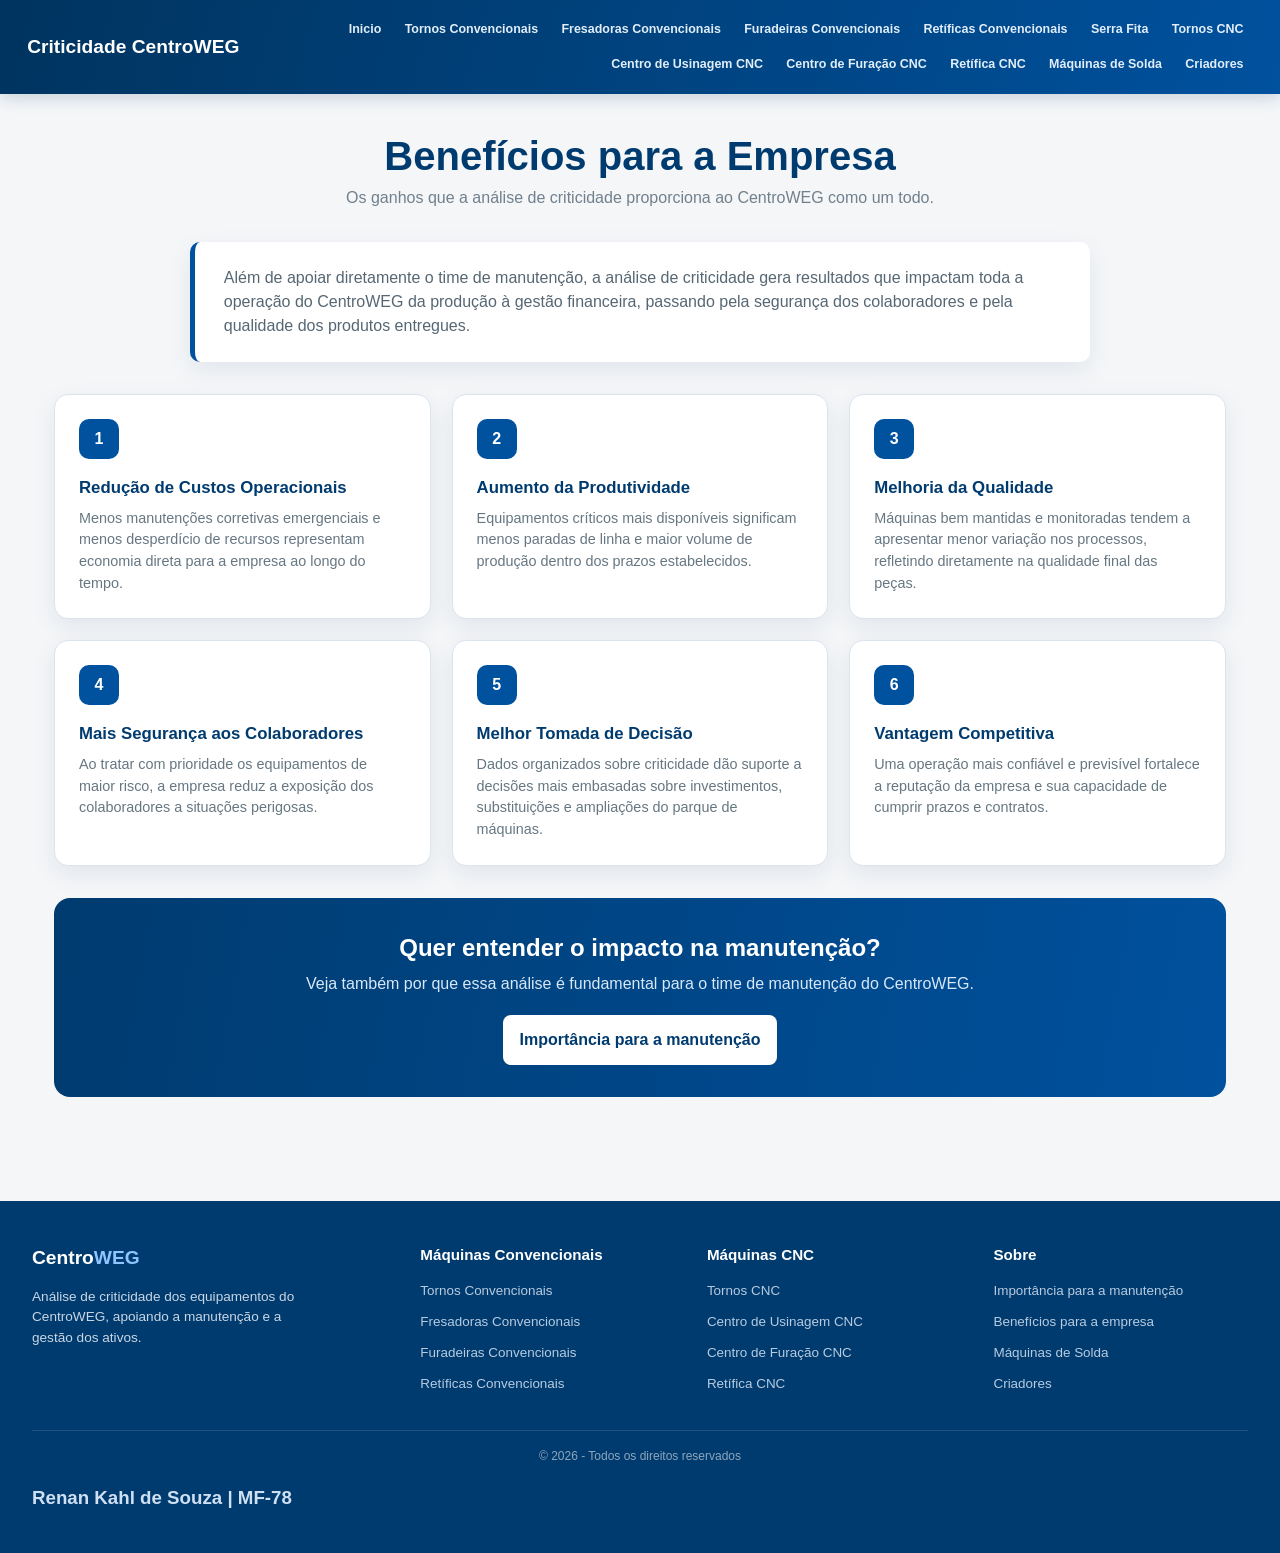
==== beneficio.html @ 61490323 "atualiza site" ====
<!DOCTYPE html>
<html lang="en">
<head>
    <meta charset="UTF-8">
    <meta name="viewport" content="width=device-width, initial-scale=1.0">
    <title>Benefícios para a Empresa - Criticidade CentroWEG</title>
    <link rel="stylesheet" href="style.css">
</head>
<body>
    <header>
        <div class="logotipo"> Criticidade<span></span> CentroWEG</div>
        <nav>
            <ul>
                <li><a href="index.html">Inicio</a></li>
                <li><a href="tornoc.html">Tornos Convencionais</a></li>
                <li><a href="fresac.html">Fresadoras Convencionais</a></li>
                <li><a href="furadeirac.html">Furadeiras Convencionais</a></li>
                <li><a href="retificac.html">Retíficas Convencionais</a></li>
                <li><a href="serra.html">Serra Fita</a></li>
                <li><a href="tornocnc.html">Tornos CNC</a></li>
                <li><a href="centrousicnc.html">Centro de Usinagem CNC</a></li>
                <li><a href="centrofcnc.html">Centro de Furação CNC</a></li>
                <li><a href="retificacnc.html">Retífica CNC</a></li>
                <li><a href="solda.html">Máquinas de Solda</a></li>
                <li><a href="criadores.html">Criadores</a></li>
            </ul>
        </nav>        
    </header>

    <main>
        <div class="cabecalho-categoria">
            <h1>Benefícios para a Empresa</h1>
            <p>Os ganhos que a análise de criticidade proporciona ao CentroWEG como um todo.</p>
        </div>

        <section class="secao-equipamentos">
            <p class="introducao-conteudo">
                Além de apoiar diretamente o time de manutenção, a análise de criticidade gera resultados que
                impactam toda a operação do CentroWEG da produção à gestão financeira, passando pela segurança
                dos colaboradores e pela qualidade dos produtos entregues.
            </p>

            <div class="grade-topicos">
                <div class="cartao-topico">
                    <div class="icone-topico">1</div>
                    <div class="titulo-topico">Redução de Custos Operacionais</div>
                    <div class="texto-topico">
                        Menos manutenções corretivas emergenciais e menos desperdício de recursos representam
                        economia direta para a empresa ao longo do tempo.
                    </div>
                </div>

                <div class="cartao-topico">
                    <div class="icone-topico">2</div>
                    <div class="titulo-topico">Aumento da Produtividade</div>
                    <div class="texto-topico">
                        Equipamentos críticos mais disponíveis significam menos paradas de linha e maior volume de
                        produção dentro dos prazos estabelecidos.
                    </div>
                </div>

                <div class="cartao-topico">
                    <div class="icone-topico">3</div>
                    <div class="titulo-topico">Melhoria da Qualidade</div>
                    <div class="texto-topico">
                        Máquinas bem mantidas e monitoradas tendem a apresentar menor variação nos processos,
                        refletindo diretamente na qualidade final das peças.
                    </div>
                </div>

                <div class="cartao-topico">
                    <div class="icone-topico">4</div>
                    <div class="titulo-topico">Mais Segurança aos Colaboradores</div>
                    <div class="texto-topico">
                        Ao tratar com prioridade os equipamentos de maior risco, a empresa reduz a exposição dos
                        colaboradores a situações perigosas.
                    </div>
                </div>

                <div class="cartao-topico">
                    <div class="icone-topico">5</div>
                    <div class="titulo-topico">Melhor Tomada de Decisão</div>
                    <div class="texto-topico">
                        Dados organizados sobre criticidade dão suporte a decisões mais embasadas sobre investimentos,
                        substituições e ampliações do parque de máquinas.
                    </div>
                </div>

                <div class="cartao-topico">
                    <div class="icone-topico">6</div>
                    <div class="titulo-topico">Vantagem Competitiva</div>
                    <div class="texto-topico">
                        Uma operação mais confiável e previsível fortalece a reputação da empresa e sua capacidade de
                        cumprir prazos e contratos.
                    </div>
                </div>
            </div>

            <div class="faixa-cta">
                <h2>Quer entender o impacto na manutenção?</h2>
                <p>Veja também por que essa análise é fundamental para o time de manutenção do CentroWEG.</p>
                <a href="mm.html" class="botao botao-contratar">Importância para a manutenção</a>
            </div>
        </section>
    </main>

    <footer>
        <div class="conteudo-rodape">
            <div>
                <div class="logotipo">Centro<span>WEG</span></div>
                <p style="font-size:0.85rem; color:#C9D6E3; max-width:280px;">
                    Análise de criticidade dos equipamentos do CentroWEG, apoiando a manutenção e a gestão dos ativos.
                </p>
            </div>
            <div class="coluna-rodape">
                <h3>Máquinas Convencionais</h3>
                <ul>
                    <li><a href="tornoc.html">Tornos Convencionais</a></li>
                    <li><a href="fresac.html">Fresadoras Convencionais</a></li>
                    <li><a href="furadeirac.html">Furadeiras Convencionais</a></li>
                    <li><a href="retificac.html">Retíficas Convencionais</a></li>
                </ul>
            </div>
            <div class="coluna-rodape">
                <h3>Máquinas CNC</h3>
                <ul>
                    <li><a href="tornocnc.html">Tornos CNC</a></li>
                    <li><a href="centrousicnc.html">Centro de Usinagem CNC</a></li>
                    <li><a href="centrofcnc.html">Centro de Furação CNC</a></li>
                    <li><a href="retificacnc.html">Retífica CNC</a></li>
                </ul>
            </div>
            <div class="coluna-rodape">
                <h3>Sobre</h3>
                <ul>
                    <li><a href="mm.html">Importância para a manutenção</a></li>
                    <li><a href="beneficio.html">Benefícios para a empresa</a></li>
                    <li><a href="solda.html">Máquinas de Solda</a></li>
                    <li><a href="criadores.html">Criadores</a></li>
                </ul>
            </div>
        </div>
        <p class="direitos-autorais">&copy; 2026 - Todos os direitos reservados</p>
        <h3>Renan Kahl de Souza | MF-78</h3>
    </footer>
</body>
</html>
---- style.css ----
:root {
  --azul-weg: #00519e;
  --azul-escuro: #003b6f;
  --azul-claro: #eaf3fb;
  --fundo: #f4f6f8;
  --branco: #ffffff;
  --texto: #304252;
  --texto-suave: #6d7d89;
  --borda: #dbe4eb;
  --sombra: 0 8px 24px rgba(0, 48, 92, .08);
  --sombra-hover: 0 14px 32px rgba(0, 48, 92, .14);
  --cor-a: #d32f2f;
  --cor-b: #f39c12;
  --cor-c: #2e9e4f;
}

* {
  box-sizing: border-box;
}

html {
  scroll-behavior: smooth;
}

body {
  margin: 0;
  font-family: "Segoe UI", Arial, Helvetica, sans-serif;
  color: var(--texto);
  background: var(--fundo);
  line-height: 1.5;
}

a {
  color: inherit;
  text-decoration: none;
}

img {
  max-width: 100%;
}

/* =========================================
   HEADER
========================================= */

header {
  width: 100%;
  background: linear-gradient(105deg, #00345f, #00519e);
  color: var(--branco);
  padding: 0.85rem 1.7rem;
  display: flex;
  align-items: center;
  justify-content: space-between;
  gap: 1rem;
  flex-wrap: wrap;
  position: sticky;
  top: 0;
  z-index: 1000;
  box-shadow: 0 4px 15px rgba(0, 48, 92, .18);
}

header .logotipo {
  flex-shrink: 0;
  color: var(--branco);
  font-size: 1.2rem;
  font-weight: 800;
  white-space: nowrap;
}

header .logotipo span {
  color: #8fc4ff;
}

nav {
  flex: 1;
}

nav ul {
  list-style: none;
  display: flex;
  align-items: center;
  justify-content: flex-end;
  flex-wrap: wrap;
  gap: .18rem .3rem;
  margin: 0;
  padding: 0;
}

nav ul li a {
  display: block;
  padding: .42rem .58rem;
  border-radius: 6px;
  color: #e1eef9;
  font-size: .78rem;
  font-weight: 600;
  white-space: nowrap;
  transition: background .2s ease, color .2s ease;
}

nav ul li a:hover {
  background: rgba(255,255,255,.12);
  color: #fff;
}

/* =========================================
   MAIN GERAL
========================================= */

main {
  width: 100%;
  max-width: 1220px;
  margin: 0 auto;
  padding: 2.2rem 1.5rem 3.5rem;
}

/* =========================================
   INDEX
========================================= */

.pagina-inicial {
  max-width: 1240px;
  margin: 0 auto;
  padding: 0 1.5rem 4rem;
}

.hero {
  min-height: 560px;
  display: grid;
  grid-template-columns: 1.05fr .95fr;
  align-items: center;
  gap: 3rem;
  padding: 4rem 1rem;
}

.hero-texto {
  max-width: 670px;
}

.etiqueta,
.mini-titulo {
  display: inline-block;
  margin-bottom: .8rem;
  color: var(--azul-weg);
  font-size: .75rem;
  font-weight: 800;
  letter-spacing: 2px;
}

.hero h1 {
  margin: 0 0 1.2rem;
  color: var(--azul-escuro);
  font-size: clamp(2.7rem, 5vw, 4.5rem);
  line-height: 1.02;
  letter-spacing: -2px;
}

.hero h1 strong {
  color: var(--azul-weg);
}

.hero p {
  max-width: 620px;
  margin: 0 0 1.9rem;
  color: var(--texto-suave);
  font-size: 1.08rem;
}

.grupo-botoes {
  display: flex;
  flex-wrap: wrap;
  gap: .75rem;
}

.botao {
  display: inline-flex;
  align-items: center;
  justify-content: center;
  min-height: 44px;
  padding: .75rem 1rem;
  border-radius: 8px;
  font-weight: 700;
  border: 1px solid transparent;
  transition: transform .2s ease, box-shadow .2s ease;
}

.botao:hover {
  transform: translateY(-2px);
  box-shadow: var(--sombra-hover);
}

.botao-primario,
.botao-contratar {
  color: #fff;
  background: var(--azul-weg);
}

.botao-secundario,
.botao-trabalhos {
  color: var(--azul-escuro);
  background: #fff;
  border-color: var(--borda);
}

.hero-visual {
  min-height: 390px;
  position: relative;
  display: flex;
  align-items: center;
  justify-content: center;
}

.hero-visual::before {
  content: "";
  position: absolute;
  width: 330px;
  height: 330px;
  border-radius: 50%;
  background: #dcebf8;
  box-shadow: 0 0 0 28px rgba(0,81,158,.05);
}

.logo-weg {
  position: relative;
  width: min(470px, 92%);
  height: auto;
  object-fit: contain;
  filter: drop-shadow(0 18px 26px rgba(0, 48, 92, .15));
  transition: transform .25s ease;
}

.logo-weg:hover {
  transform: scale(1.03);
}

.inicio-resumo {
  display: grid;
  grid-template-columns: .8fr 1.2fr;
  gap: 2.5rem;
  margin-bottom: 1.6rem;
  padding: 2.4rem;
  background: #fff;
  border: 1px solid var(--borda);
  border-radius: 16px;
  box-shadow: var(--sombra);
}

.inicio-resumo h2 {
  margin: 0;
  color: var(--azul-escuro);
  font-size: 2rem;
  line-height: 1.1;
}

.inicio-resumo p {
  align-self: center;
  margin: 0;
  color: var(--texto-suave);
}

.atalhos {
  display: grid;
  grid-template-columns: 1fr 1fr;
  gap: 1rem;
}

.atalho {
  display: grid;
  grid-template-columns: auto 1fr auto;
  align-items: center;
  gap: 1rem;
  padding: 1.3rem;
  background: #fff;
  border: 1px solid var(--borda);
  border-radius: 13px;
  box-shadow: var(--sombra);
  transition: transform .2s ease, box-shadow .2s ease;
}

.atalho:hover {
  transform: translateY(-3px);
  box-shadow: var(--sombra-hover);
}

.atalho > span {
  color: var(--azul-weg);
  font-size: 1.25rem;
  font-weight: 900;
}

.atalho h3 {
  margin: 0 0 .2rem;
  color: var(--azul-escuro);
}

.atalho p {
  margin: 0;
  color: var(--texto-suave);
  font-size: .9rem;
}

.atalho b {
  color: var(--azul-weg);
  font-size: 1.35rem;
}

/* =========================================
   CABEÇALHO DAS CATEGORIAS
========================================= */

.cabecalho-categoria {
  max-width: 820px;
  margin: .3rem auto 2rem;
  text-align: center;
}

.cabecalho-categoria h1 {
  margin: 0 0 .45rem;
  color: var(--azul-escuro);
  font-size: 2.5rem;
  line-height: 1.1;
}

.cabecalho-categoria p {
  margin: 0;
  color: #71808d;
  font-size: 1rem;
}

.secao-equipamentos {
  width: 100%;
}

/* =========================================
   CARDS DAS MÁQUINAS
========================================= */

.grade-equipamentos {
  display: grid;
  grid-template-columns: repeat(3, minmax(0, 1fr));
  gap: 1.5rem;
  align-items: start;
}

.cartao-equipamento {
  width: 100%;
  min-width: 0;
  background: #fff;
  border: 1px solid var(--borda);
  border-radius: 14px;
  overflow: hidden;
  box-shadow: var(--sombra);
  display: flex;
  flex-direction: column;
  transition: transform .2s ease, box-shadow .2s ease;
}

.cartao-equipamento:hover {
  transform: translateY(-4px);
  box-shadow: var(--sombra-hover);
}

/* imagem controlada sem estourar a página */
.foto-equipamento {
  width: 100%;
  height: 230px;
  overflow: hidden;
  border-radius: 12px 12px 0 0;
  background: #eaf2fb;
}

.foto-equipamento span {
  display: block;
  width: 100%;
  height: 100%;
}

.foto-equipamento img {
  display: block;
  width: 100%;
  height: 100%;
  max-width: none;
  max-height: none;
  object-fit: cover;
  object-position: center;
}

.cabecalho-equipamento {
  padding: 1rem 1.2rem .7rem;
  border-bottom: 1px solid var(--borda);
}

.cabecalho-equipamento h2 {
  margin: 0 0 .35rem;
  color: var(--azul-escuro);
  font-size: 1.18rem;
  line-height: 1.2;
}

.info-tecnica {
  color: #758492;
  font-size: .82rem;
  line-height: 1.55;
}

.corpo-equipamento {
  flex: 1;
  padding: .95rem 1.2rem 1.15rem;
  display: flex;
  flex-direction: column;
}

.descricao-equipamento {
  margin: 0 0 1rem;
  color: #596a77;
  font-size: .86rem;
  line-height: 1.6;
}

/* =========================================
   TABELA DE FATORES
========================================= */

.tabela-fatores {
  width: 100%;
  border-collapse: collapse;
  margin-bottom: 1rem;
  font-size: .84rem;
}

.tabela-fatores th {
  padding: .5rem .55rem;
  background: var(--azul-weg);
  color: #fff;
  text-align: left;
  font-weight: 800;
}

.tabela-fatores th:first-child {
  border-radius: 6px 0 0 6px;
}

.tabela-fatores th:last-child {
  width: 62px;
  border-radius: 0 6px 6px 0;
  text-align: center;
}

.tabela-fatores td {
  padding: .38rem .55rem;
  border-bottom: 1px solid var(--borda);
  color: var(--texto);
}

.tabela-fatores td:last-child {
  width: 62px;
  text-align: center;
}

.tabela-fatores tr:last-child td {
  border-bottom: none;
}

.tabela-fatores tr:nth-child(even) td {
  background: #f7f9fb;
}

.campo-fator {
  width: 58px;
  min-width: 58px;
  height: 28px;
  padding: .15rem .25rem;
  border: 1px solid #ccd8e1;
  border-radius: 5px;
  outline: none;
  background: #fff;
  color: var(--azul-escuro);
  font-size: .88rem;
  font-weight: 700;
  text-align: center;
}

.campo-fator:focus {
  border-color: var(--azul-weg);
  box-shadow: 0 0 0 2px rgba(0,81,158,.12);
}

/* =========================================
   RESULTADO DA CRITICIDADE
========================================= */

.nota-final {
  margin-top: auto;
  padding-top: .8rem;
  border-top: 2px solid #e3e9ee;
  display: flex;
  align-items: center;
  justify-content: space-between;
  gap: .8rem;
}

.nota-final > div {
  min-width: 0;
}

.nota-final > div > span {
  display: block;
  margin-bottom: .15rem;
  color: var(--texto);
  font-size: .82rem;
  font-weight: 800;
  text-transform: uppercase;
  letter-spacing: .3px;
}

.resultado-criticidade {
  color: #778693;
  font-size: .76rem;
  font-weight: 600;
}

.campo-nota {
  display: inline-flex;
  align-items: center;
  justify-content: center;
  flex-shrink: 0;
  min-width: 38px;
  height: 38px;
  padding: 0 .65rem;
  border-radius: 999px;
  background: #9ba7af;
  color: #fff;
  font-size: 1rem;
  font-weight: 900;
}

.campo-nota.nota-a {
  background: var(--cor-a);
}

.campo-nota.nota-b {
  background: var(--cor-b);
}

.campo-nota.nota-c {
  background: var(--cor-c);
}

/* =========================================
   MÉDIA DA PÁGINA
========================================= */

.media-criticidade {
  margin-top: 2rem;
  padding: 1.5rem;
  background: #fff;
  border: 1px solid var(--borda);
  border-radius: 14px;
  box-shadow: var(--sombra);
  text-align: center;
}

.media-criticidade h2 {
  margin: 0 0 .45rem;
  color: var(--azul-escuro);
  font-size: 1.35rem;
}

.media-criticidade p {
  margin: .2rem 0;
  color: #687886;
}

.media-criticidade #media-criticidade {
  margin-top: .4rem;
  color: var(--azul-weg);
  font-size: 2rem;
  font-weight: 900;
}

.media-criticidade #media-classificacao {
  font-weight: 800;
}

/* =========================================
   CONTEÚDO / INFO
========================================= */

.introducao-conteudo {
  max-width: 900px;
  margin: 0 auto 2rem;
  padding: 1.5rem 1.8rem;
  background: #fff;
  border-left: 5px solid var(--azul-weg);
  border-radius: 10px;
  box-shadow: var(--sombra);
  color: #566773;
}

.grade-topicos {
  display: grid;
  grid-template-columns: repeat(3, 1fr);
  gap: 1.3rem;
}

.cartao-topico {
  padding: 1.5rem;
  background: #fff;
  border: 1px solid var(--borda);
  border-radius: 14px;
  box-shadow: var(--sombra);
  transition: transform .2s ease, box-shadow .2s ease;
}

.cartao-topico:hover {
  transform: translateY(-4px);
  box-shadow: var(--sombra-hover);
}

.icone-topico {
  width: 40px;
  height: 40px;
  margin-bottom: 1rem;
  display: grid;
  place-items: center;
  border-radius: 10px;
  background: var(--azul-weg);
  color: #fff;
  font-weight: 800;
}

.titulo-topico {
  margin-bottom: .5rem;
  color: var(--azul-escuro);
  font-weight: 800;
  font-size: 1.05rem;
}

.texto-topico {
  color: #667782;
  font-size: .9rem;
}

.faixa-cta {
  margin-top: 2rem;
  padding: 2rem;
  border-radius: 16px;
  background: linear-gradient(100deg, var(--azul-escuro), var(--azul-weg));
  color: #fff;
  text-align: center;
}

.faixa-cta h2 {
  margin: 0 0 .4rem;
}

.faixa-cta p {
  margin: 0 auto 1.2rem;
  color: #d7e8f8;
}

.faixa-cta .botao {
  background: #fff;
  color: var(--azul-escuro);
}

/* =========================================
   FOOTER
========================================= */

footer {
  margin-top: 3rem;
  padding: 2.7rem 2rem 1.4rem;
  background: var(--azul-escuro);
  color: #cfe0f2;
}

.conteudo-rodape {
  max-width: 1220px;
  margin: 0 auto;
  display: grid;
  grid-template-columns: 1.4fr 1fr 1fr 1fr;
  gap: 2rem;
}

footer .logotipo {
  margin-bottom: .5rem;
  color: #fff;
  font-size: 1.2rem;
  font-weight: 800;
}

footer .logotipo span {
  color: #8fc4ff;
}

.rodape-descricao {
  max-width: 290px;
  margin: 0;
  color: #c9d6e3;
  font-size: .84rem;
}

.coluna-rodape h3 {
  margin: 0 0 .7rem;
  color: #fff;
  font-size: .95rem;
}

.coluna-rodape ul {
  list-style: none;
  margin: 0;
  padding: 0;
}

.coluna-rodape li {
  margin-bottom: .42rem;
}

.coluna-rodape a {
  color: #b7cbe0;
  font-size: .84rem;
  transition: color .2s ease;
}

.coluna-rodape a:hover {
  color: #fff;
}

.direitos-autorais {
  margin: 1.8rem 0 0;
  padding-top: 1rem;
  border-top: 1px solid rgba(255,255,255,.12);
  color: #8ea6bc;
  text-align: center;
  font-size: .75rem;
}

.mf {
  margin: .35rem 0 0;
  color: #6b85a0;
  text-align: center;
  font-size: .7rem;
  font-weight: 400;
}

/* =========================================
   RESPONSIVO
========================================= */

@media (max-width: 1100px) {
  nav ul {
    justify-content: center;
  }

  .grade-equipamentos {
    grid-template-columns: repeat(2, minmax(0, 1fr));
  }
}

@media (max-width: 900px) {
  header {
    justify-content: center;
  }

  .hero {
    grid-template-columns: 1fr;
    min-height: auto;
    gap: 2rem;
    padding: 3rem 1rem;
    text-align: center;
  }

  .hero-texto {
    max-width: 800px;
    margin: 0 auto;
  }

  .hero p {
    margin-left: auto;
    margin-right: auto;
  }

  .grupo-botoes {
    justify-content: center;
  }

  .hero-visual {
    min-height: 320px;
  }

  .inicio-resumo {
    grid-template-columns: 1fr;
  }

  .grade-topicos {
    grid-template-columns: 1fr 1fr;
  }

  .conteudo-rodape {
    grid-template-columns: 1fr 1fr;
  }
}

@media (max-width: 680px) {
  header {
    padding: .8rem 1rem;
  }

  header .logotipo {
    width: 100%;
    text-align: center;
  }

  nav ul {
    justify-content: center;
  }

  nav ul li a {
    font-size: .73rem;
    padding: .35rem .45rem;
  }

  main {
    padding: 1.5rem 1rem 3rem;
  }

  .cabecalho-categoria h1 {
    font-size: 2rem;
  }

  .grade-equipamentos {
    grid-template-columns: 1fr;
  }

  .foto-equipamento {
    height: 220px;
    min-height: 220px;
  }

  .inicio-resumo {
    padding: 1.6rem;
  }

  .atalhos,
  .grade-topicos {
    grid-template-columns: 1fr;
  }

  .conteudo-rodape {
    grid-template-columns: 1fr;
  }

  .rodape-descricao {
    margin: 0 auto;
  }

  .conteudo-rodape > div {
    text-align: center;
  }
}
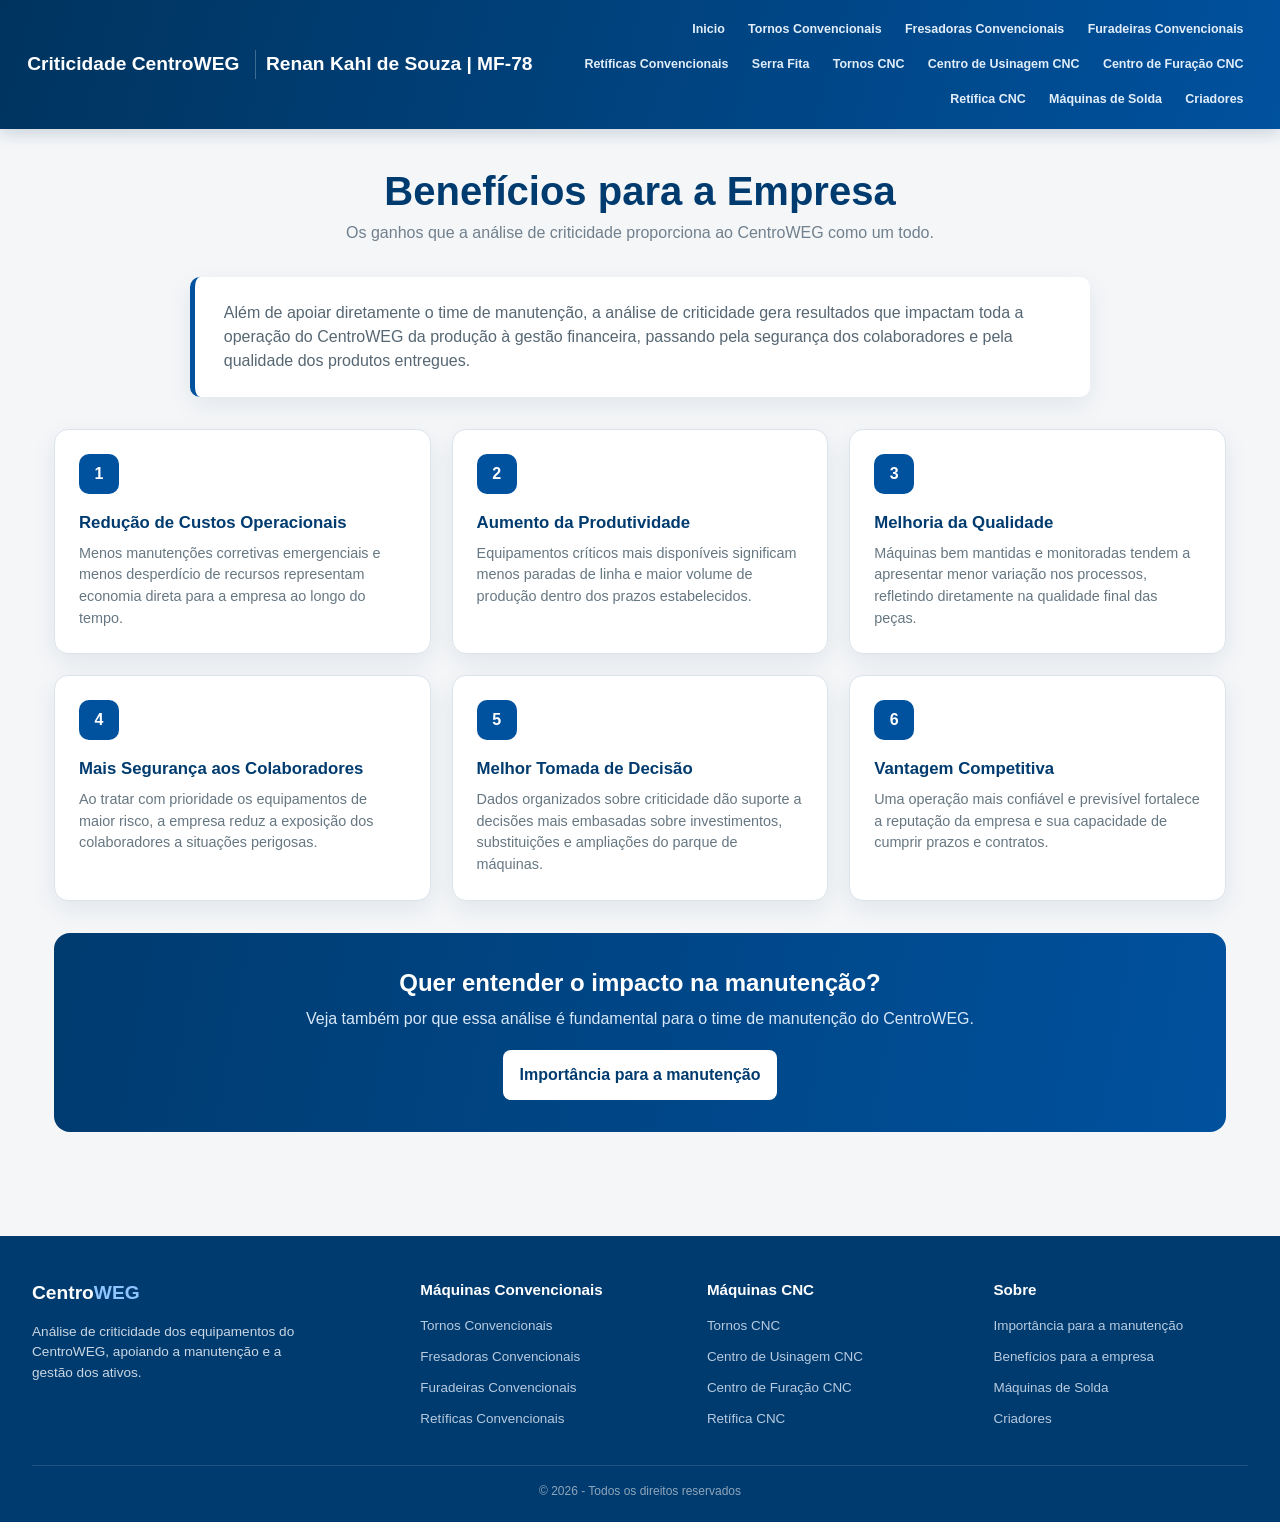
==== commit ad124342: "protagonismo" ====
--- a/beneficio.html
+++ b/beneficio.html
@@ -9,7 +9,8 @@
 <body>
     <header>
         <div class="logotipo"> Criticidade<span></span> CentroWEG</div>
-        <nav>
+        <span class="autor-cabecalho">Renan Kahl de Souza | MF-78</span>
+<nav>
             <ul>
                 <li><a href="index.html">Inicio</a></li>
                 <li><a href="tornoc.html">Tornos Convencionais</a></li>
@@ -141,7 +142,6 @@
             </div>
         </div>
         <p class="direitos-autorais">&copy; 2026 - Todos os direitos reservados</p>
-        <h3>Renan Kahl de Souza | MF-78</h3>
     </footer>
 </body>
 </html>
--- a/style.css
+++ b/style.css
@@ -71,6 +71,16 @@
   color: #8fc4ff;
 }
 
+header .autor-cabecalho {
+  flex-shrink: 0;
+  color: var(--branco);
+  font-size: 1.2rem;
+  font-weight: 800;
+  white-space: nowrap;
+  padding: 0 .6rem;
+  border-left: 1px solid rgba(255,255,255,.25);
+}
+
 nav {
   flex: 1;
 }
@@ -811,6 +821,14 @@
     text-align: center;
   }
 
+  header .autor-cabecalho {
+    width: 100%;
+    text-align: center;
+    border-left: none;
+    border-top: 1px solid rgba(255,255,255,.2);
+    padding: .3rem 0 0;
+  }
+
   nav ul {
     justify-content: center;
   }
